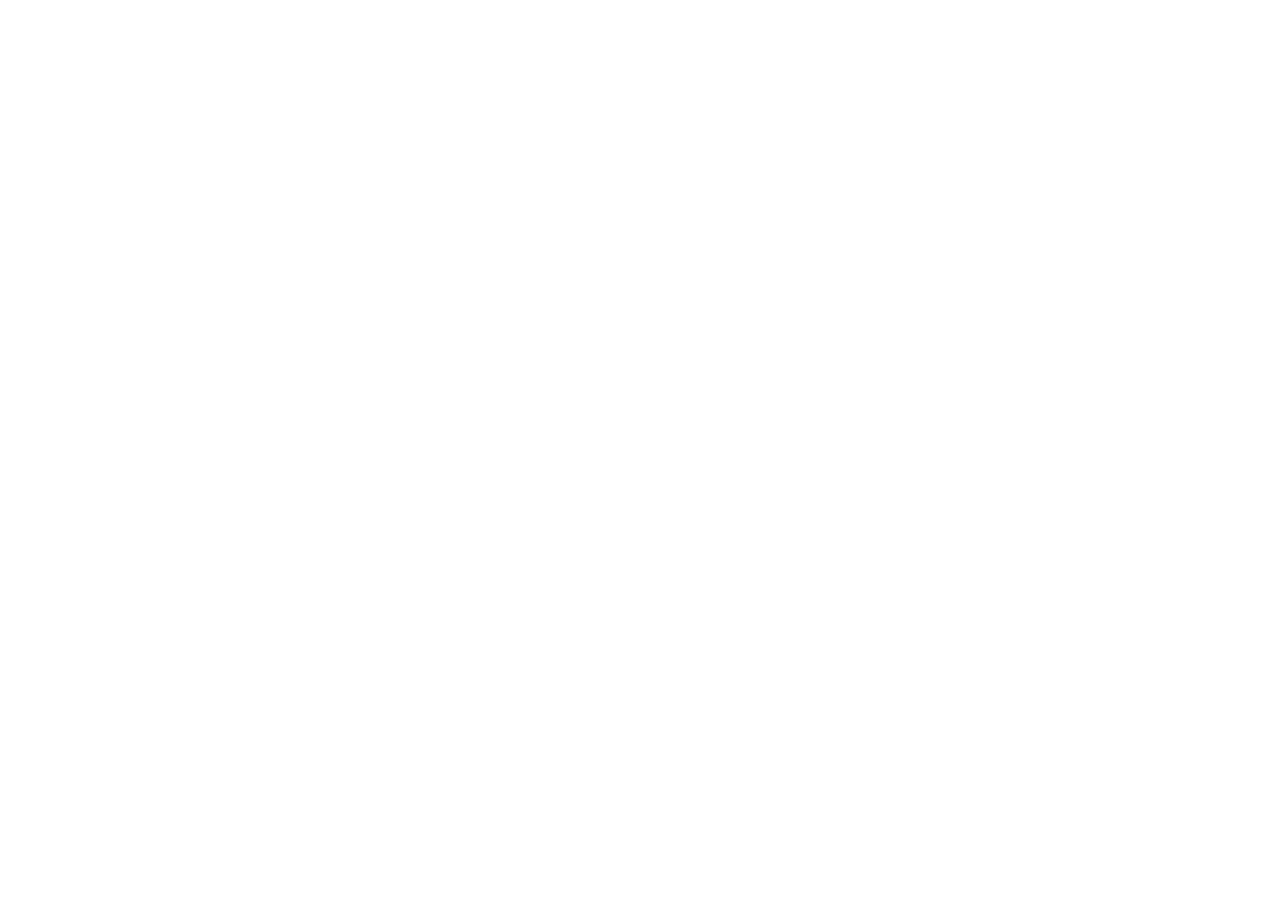
==== homepage-anonymous.html @ 4d6fdb15 "Renamed index to homepage and added anonymous homepage" ====
<!DOCTYPE html>
<html lang="en">
<head>
    <meta charset="UTF-8">
    <meta http-equiv="X-UA-Compatible" content="IE=edge">
    <meta name="viewport" content="width=device-width, initial-scale=1.0">
    <title>Document</title>
</head>
<body>
    
</body>
</html>
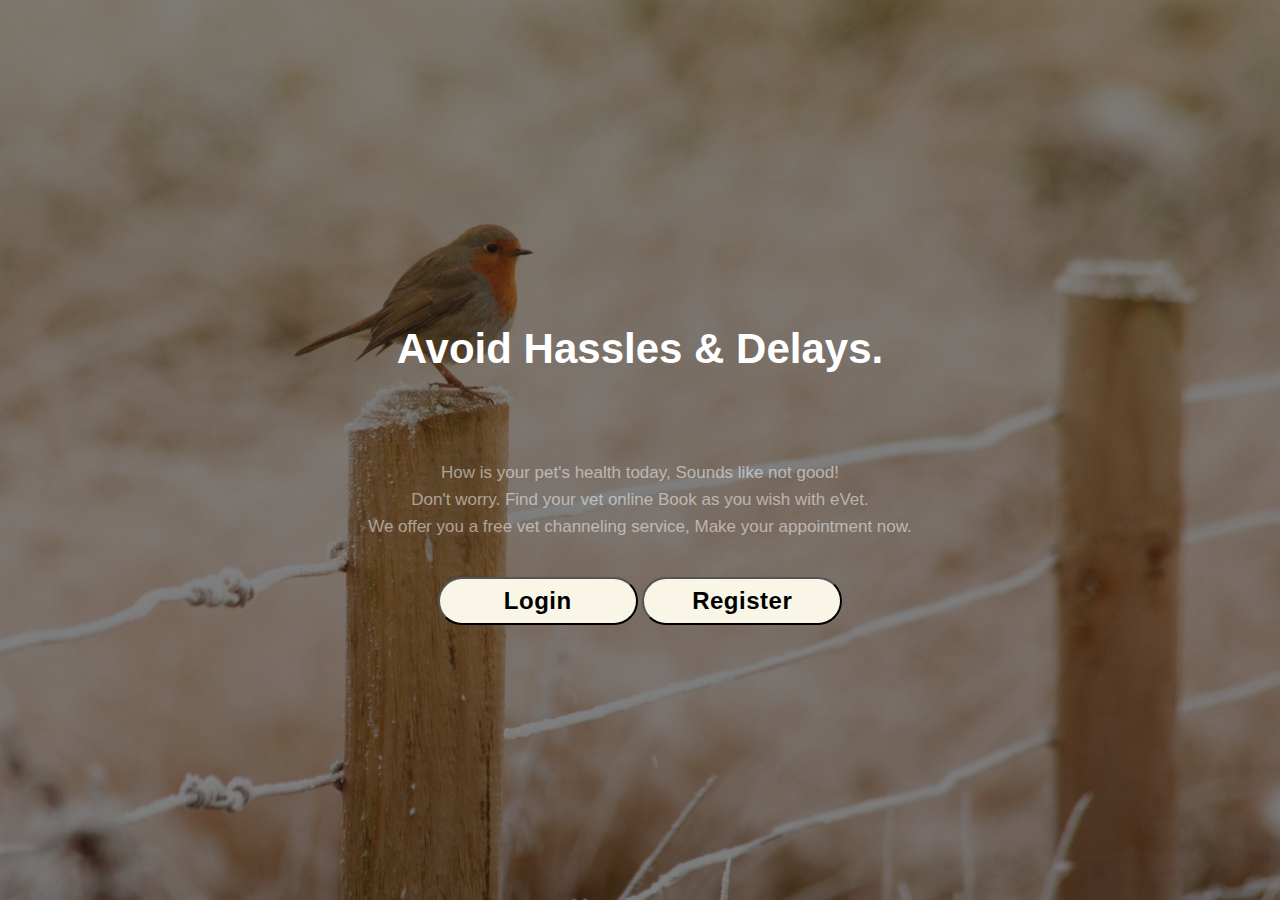
==== commit a70d7f8a: "Added components to anonymous homepage" ====
--- a/homepage-anonymous.html
+++ b/homepage-anonymous.html
@@ -1,12 +1,43 @@
 <!DOCTYPE html>
 <html lang="en">
+
 <head>
     <meta charset="UTF-8">
     <meta http-equiv="X-UA-Compatible" content="IE=edge">
     <meta name="viewport" content="width=device-width, initial-scale=1.0">
-    <title>Document</title>
+    <link href="https://cdn.jsdelivr.net/npm/bootstrap@5.3.0/dist/css/bootstrap.min.css" rel="stylesheet"
+        integrity="sha384-9ndCyUaIbzAi2FUVXJi0CjmCapSmO7SnpJef0486qhLnuZ2cdeRhO02iuK6FUUVM" crossorigin="anonymous">
+    <link rel="stylesheet" href="./css/homepage.css">
+    <title>Pet Clinic Reservation</title>
+    <script src="https://cdn.jsdelivr.net/npm/bootstrap@5.3.0/dist/js/bootstrap.bundle.min.js"
+        integrity="sha384-geWF76RCwLtnZ8qwWowPQNguL3RmwHVBC9FhGdlKrxdiJJigb/j/68SIy3Te4Bkz"
+        crossorigin="anonymous"></script>
 </head>
+
 <body>
-    
+    <div class="full-height">
+        <div class="heading-text">
+
+            <p>Avoid Hassles & Delays.</p>
+        </div>
+        <div class="sub-text2">
+            <p>
+                How is your pet's health today, Sounds like not good!<br />Don't worry. Find
+                your vet online Book as you wish with eVet. <br />
+                We offer you a free vet channeling service, Make your
+                appointment now.
+            </p>
+        </div>
+        <div align="center">
+            <button type="button" class="btn btn-creamy" onclick="window.location.href ='login.html';">
+                <strong style="font-size: 24px;">Login</strong>
+            </button>
+            <button type="button" class="btn btn-creamy" onclick="window.location.href ='register.html';">
+                <strong style="font-size: 24px;">Register</strong>
+            </button>
+        </div>
+    </div>
 </body>
+</body>
+
 </html>--- a/css/homepage.css
+++ b/css/homepage.css
@@ -0,0 +1,145 @@
+:root {
+    --primarycolor: #2e6656;
+    --primarycolorhover: #2e6656;
+  }
+  
+  body {
+    margin: 0;
+    padding: 0;
+    border-spacing: 0;
+    font-family: "Inter", sans-serif;
+    background-image: url("../img/winter-g35bc20cec_1920.jpg");
+    background-repeat: no-repeat;
+    background-attachment: fixed;
+    background-size: cover;
+    height: 100%;
+  }
+  
+  
+  
+  /* -----------Button---------------*/
+  .btn {
+    cursor: pointer;
+    padding: 8px 20px;
+    outline: none;
+    text-decoration: none;
+    font-size: 15px;
+    letter-spacing: 0.5px;
+    transition: all 0.3s;
+    border-radius: 25px;
+    font-family: "Inter", sans-serif;
+    width: 200px;
+  }
+  
+  .btn:hover {
+    background-color: var(--primarycolorhover);
+    box-shadow: none;
+    transition: all 0.5s;
+  }
+  
+  .btn-primary {
+    background-color: var(--primarycolor);
+    border: 1px solid var(--primarycolor);
+    color: #fff;
+    box-shadow: 0 3px 5px 0 rgba(57, 108, 240, 0.3);
+  
+  }
+  
+  
+  [colspan] {
+    text-align: center;
+  }
+
+.full-height {
+    display: flex;
+    flex-direction: column;
+    align-items: center;
+    justify-content: center;
+    background: rgba(26, 26, 26, 0.548);
+    background-attachment: fixed;
+    height: 100vh;
+    padding: 20px;
+    box-sizing: border-box;
+}
+
+.display-2 {
+    margin: 20px 0;
+}
+
+.btn-creamy {
+    background-color: #f9f6e8;
+  }
+
+.nav-link.btn-creamy {
+    margin-right: 10px;
+  }
+
+table {
+    width: 100%;
+    padding-top: 5px;
+
+}
+
+.heading-text {
+    color: white;
+    font-size: 42px;
+    font-weight: 700;
+    line-height: 63px;
+    margin-top: 0;
+    text-align: center;
+    margin-bottom: 0;
+}
+
+.sub-text2 {
+    color: rgba(255, 255, 255, 0.5);
+    font-size: 17px;
+    line-height: 27px;
+    font-weight: 400;
+    text-align: center;
+    margin: 20px 0;
+}
+
+
+.register-btn {
+    background-color: rgba(240, 248, 255, 0.589);
+    color: #345cc4;
+}
+
+
+.vet-logo {
+    color: white;
+    font-weight: bolder;
+    font-size: 20px;
+    padding-left: 20px;
+    animation: transitionIn-Y-over 0.5s;
+}
+
+.nav-item {
+    color: rgba(255, 255, 255, 0.671);
+    text-align: center;
+    font-size: 15px;
+    font-weight: 500;
+    animation: transitionIn-Y-over 0.5s;
+}
+
+.nav-item:hover {
+    color: #f0f0f0;
+
+}
+
+#user-avatar {
+    width: 80px; 
+    height: 80px;
+    border-radius: 50%;
+    margin-bottom: 20px;
+  }
+
+#edit-profile {
+    color: white;
+    font-size: 20px;
+    font-weight: 200;
+    line-height: 23px;
+    margin-top: 0;
+    text-align: center;
+    margin-bottom: 20px;
+}